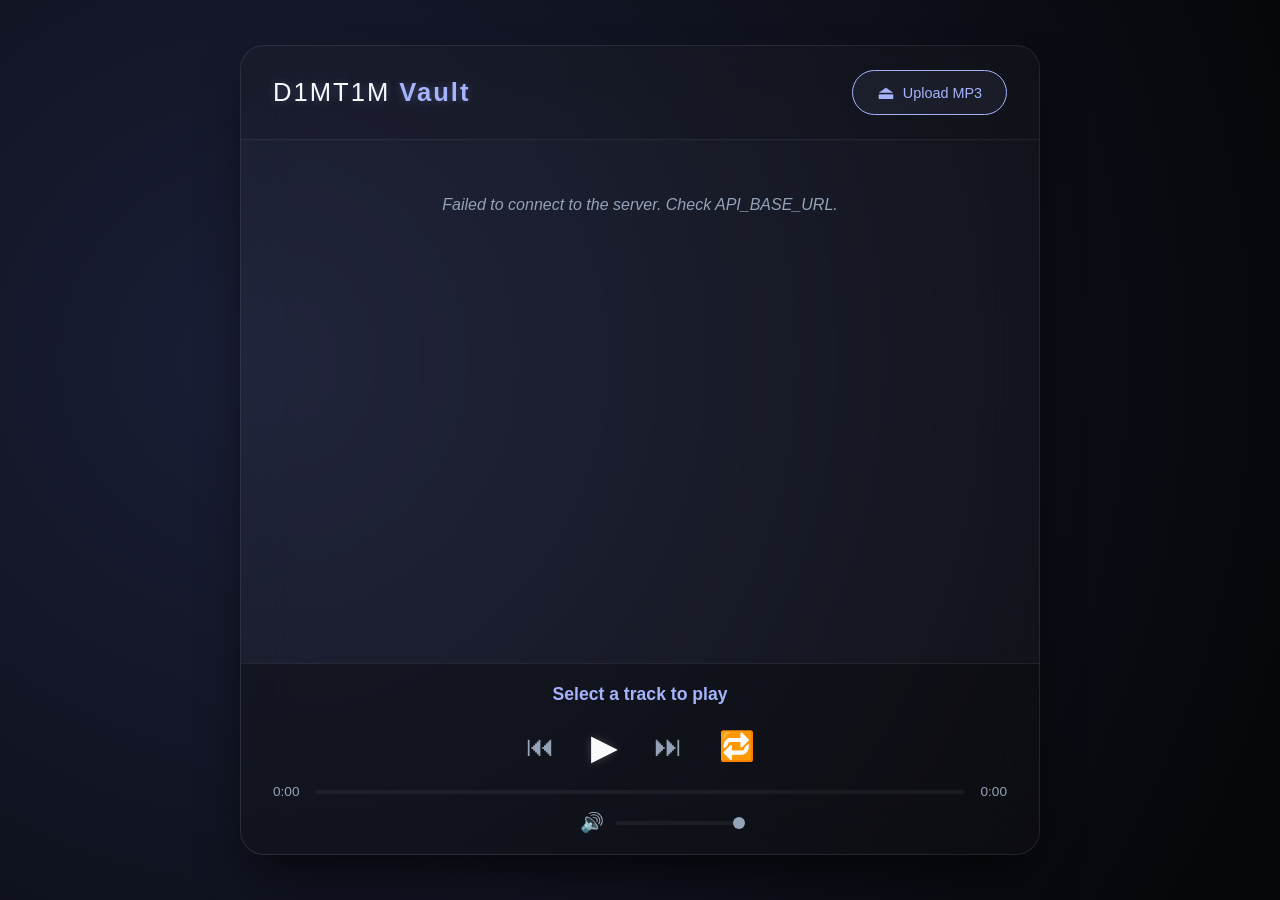
==== index.html @ 1cbc13b2 "Rename music.html to index.html" ====
<!DOCTYPE html>
<html lang="en">
<head>
    <meta charset="UTF-8">
    <meta name="viewport" content="width=device-width, initial-scale=1.0, maximum-scale=1.0, user-scalable=no">
    <title>D1MT1M Vault</title>
    <link rel="stylesheet" href="style.css">
</head>
<body>
    <div class="glass-container">
        <header>
            <h1>D1MT1M <span class="accent">Vault</span></h1>
            <label class="upload-btn">
                <span class="icon">⏏</span>
                Upload MP3
                <input type="file" id="fileInput" accept="audio/mp3" hidden>
            </label>
        </header>

        <main id="trackList">
            <div class="empty-state">Loading library...</div>
        </main>

        <footer class="player-container">
            <div class="now-playing">
                <span id="currentTrackName">Select a track to play</span>
            </div>
            
            <div class="custom-player">
                <div class="controls-row">
                    <button id="prevBtn" class="control-btn" title="Previous">⏮</button>
                    <button id="playBtn" class="control-btn play-pause-btn" title="Play/Pause">▶</button>
                    <button id="nextBtn" class="control-btn" title="Next">⏭</button>
                    <button id="repeatBtn" class="control-btn repeat-btn" title="Repeat Single Track">🔁</button>
                </div>
                
                <div class="progress-row">
                    <span id="currentTime">0:00</span>
                    <div class="progress-container">
                        <div class="progress-bar">
                            <div class="progress-fill"></div>
                            <div class="progress-knob"></div>
                        </div>
                    </div>
                    <span id="totalTime">0:00</span>
                </div>
                
                <div class="volume-row">
                    <span class="volume-icon">🔊</span>
                    <input type="range" id="volumeSlider" min="0" max="1" step="0.01" value="1">
                </div>
            </div>
            
            <audio id="audioPlayer"></audio>
        </footer>
    </div>

    <script src="script.js"></script>
</body>
</html>
---- style.css ----
:root {
    --bg-base: #06070a;
    --bg-complex: radial-gradient(circle at 10% 20%, #1a1e36 0%, transparent 40%),
                  radial-gradient(circle at 90% 80%, #151a2d 0%, transparent 40%);
    --glass-bg: rgba(255, 255, 255, 0.03);
    --glass-border: rgba(255, 255, 255, 0.08);
    --accent: #a5b4fc;
    --accent-hover: #c7d2fe;
    --text-main: #f8fafc;
    --text-muted: #94a3b8;
    --shadow-main: 0 25px 50px -12px rgba(0, 0, 0, 0.7);
    --transition-smooth: all 0.3s cubic-bezier(0.4, 0, 0.2, 1);
}

* { box-sizing: border-box; }

body {
    margin: 0;
    font-family: -apple-system, BlinkMacSystemFont, "Segoe UI", Roboto, sans-serif;
    background-color: var(--bg-base);
    background-image: var(--bg-complex);
    color: var(--text-main);
    height: 100vh;
    display: flex;
    justify-content: center;
    align-items: center;
    overflow: hidden;
    /* Анимация фона */
    background-size: 200% 200%;
    animation: gradientMove 15s ease infinite;
}

@keyframes gradientMove {
    0% { background-position: 0% 50%; }
    50% { background-position: 100% 50%; }
    100% { background-position: 0% 50%; }
}

.glass-container {
    width: 95%;
    max-width: 800px;
    height: 90vh;
    background: var(--glass-bg);
    backdrop-filter: blur(25px);
    -webkit-backdrop-filter: blur(25px);
    border: 1px solid var(--glass-border);
    border-radius: 24px;
    box-shadow: var(--shadow-main);
    display: flex;
    flex-direction: column;
    overflow: hidden;
}

/* Улучшенный хэдер */
header {
    padding: 24px 32px;
    display: flex;
    justify-content: space-between;
    align-items: center;
    border-bottom: 1px solid var(--glass-border);
    background: rgba(0,0,0,0.1);
}

header h1 {
    margin: 0;
    font-size: 1.6rem;
    font-weight: 400;
    letter-spacing: 2px;
    text-shadow: 0 0 10px rgba(165,180,252,0.3);
}

.accent { font-weight: 700; color: var(--accent); }

.upload-btn {
    display: flex;
    align-items: center;
    gap: 8px;
    background: rgba(165,180,252,0.06);
    color: var(--accent);
    border: 1px solid var(--accent);
    padding: 10px 24px;
    border-radius: 30px;
    cursor: pointer;
    font-size: 0.9rem;
    font-weight: 500;
    transition: var(--transition-smooth);
}

.upload-btn:hover {
    background: var(--accent);
    color: var(--bg-base);
    box-shadow: 0 0 20px rgba(165,180,252,0.4);
}

.upload-btn .icon { font-size: 1.2rem; }

/* Улучшенный список треков */
main {
    flex: 1;
    padding: 24px 32px;
    overflow-y: auto;
    display: flex;
    flex-direction: column;
    gap: 12px;
}

main::-webkit-scrollbar { width: 6px; }
main::-webkit-scrollbar-thumb { background: rgba(255,255,255,0.06); border-radius: 10px; }

.track-item {
    background: rgba(255,255,255, 0.01);
    border: 1px solid transparent;
    padding: 18px 24px;
    border-radius: 16px;
    cursor: pointer;
    transition: var(--transition-smooth);
    display: flex;
    align-items: center;
    font-size: 1rem;
}

.track-item:hover {
    background: rgba(255,255,255, 0.04);
    border-color: var(--glass-border);
    transform: translateX(8px);
    box-shadow: 0 4px 12px rgba(0,0,0,0.2);
}

.track-item.playing {
    background: rgba(165,180,252, 0.04);
    border-left: 4px solid var(--accent);
    padding-left: 21px;
    box-shadow: 0 4px 12px rgba(165,180,252, 0.1);
}

.empty-state { text-align: center; color: var(--text-muted); margin-top: 2rem; font-style: italic; }

/* Кастомный Плеер (Liquid Glass) */
.player-container {
    padding: 20px 32px;
    background: rgba(0,0,0,0.3);
    border-top: 1px solid var(--glass-border);
    display: flex;
    flex-direction: column;
    gap: 16px;
}

.now-playing {
    font-size: 1.1rem;
    font-weight: 600;
    color: var(--accent);
    white-space: nowrap;
    overflow: hidden;
    text-overflow: ellipsis;
    text-align: center;
}

.custom-player {
    display: flex;
    flex-direction: column;
    gap: 12px;
}

/* Кнопки управления */
.controls-row {
    display: flex;
    justify-content: center;
    gap: 20px;
    align-items: center;
}

.control-btn {
    background: transparent;
    border: none;
    color: var(--text-muted);
    font-size: 1.8rem;
    cursor: pointer;
    transition: var(--transition-smooth);
    padding: 8px;
    line-height: 1;
}

.control-btn:hover { color: var(--text-main); transform: scale(1.1); }
.play-pause-btn { font-size: 2.2rem; color: var(--text-main); text-shadow: 0 0 10px rgba(255,255,255,0.2); }
.play-pause-btn:hover { color: var(--accent); }

.repeat-btn.active { color: var(--accent); text-shadow: 0 0 8px rgba(165,180,252,0.5); }

/* Улучшенный прогресс бар */
.progress-row {
    display: flex;
    align-items: center;
    gap: 12px;
    font-size: 0.85rem;
    color: var(--text-muted);
}

.progress-container {
    flex: 1;
    height: 10px;
    display: flex;
    align-items: center;
    cursor: pointer;
    padding: 0 5px;
}

.progress-bar {
    width: 100%;
    height: 4px;
    background: rgba(255,255,255,0.05);
    border-radius: 4px;
    position: relative;
    overflow: hidden;
}

.progress-fill {
    height: 100%;
    background: var(--accent);
    width: 0%;
    transition: width 0.1s linear;
}

.progress-knob {
    position: absolute;
    height: 12px;
    width: 12px;
    background: var(--text-main);
    border-radius: 50%;
    top: -4px;
    left: -6px;
    opacity: 0;
    transition: opacity 0.2s ease;
    box-shadow: 0 2px 5px rgba(0,0,0,0.3);
}

.progress-container:hover .progress-knob { opacity: 1; }
.progress-container:hover .progress-fill { background: var(--text-main); }

/* Громкость */
.volume-row {
    display: flex;
    align-items: center;
    gap: 10px;
    max-width: 120px;
    margin: 0 auto;
}

.volume-icon { font-size: 1.2rem; color: var(--text-muted); }

#volumeSlider {
    flex: 1;
    -webkit-appearance: none;
    background: rgba(255,255,255,0.05);
    height: 4px;
    border-radius: 4px;
    cursor: pointer;
    outline: none;
}

#volumeSlider::-webkit-slider-thumb {
    -webkit-appearance: none;
    height: 12px;
    width: 12px;
    background: var(--text-muted);
    border-radius: 50%;
    cursor: pointer;
    transition: var(--transition-smooth);
}

#volumeSlider::-webkit-slider-thumb:hover { background: var(--accent); transform: scale(1.2); }

/* Медиа-запрос для iPhone/мобильных */
@media (max-width: 600px) {
    .glass-container { width: 100%; height: 100vh; border-radius: 0; border: none; }
    header { padding: 18px 24px; }
    main { padding: 18px 24px; }
    .player-container { padding: 18px 24px; }
    .track-item { padding: 16px 20px; }
}
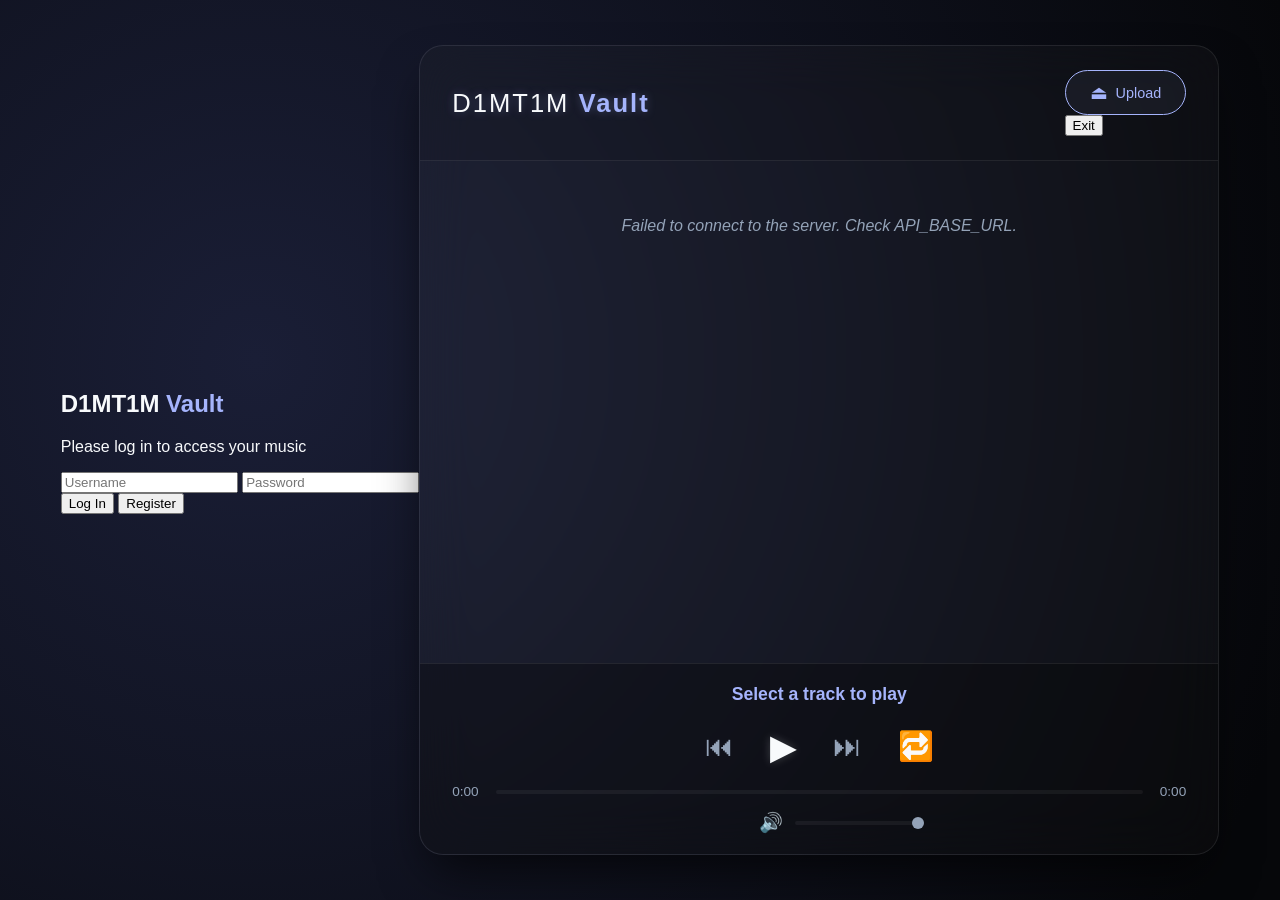
==== commit d523bd1c: "Add authentication overlay and update UI elements" ====
--- a/index.html
+++ b/index.html
@@ -7,14 +7,31 @@
     <link rel="stylesheet" href="style.css">
 </head>
 <body>
-    <div class="glass-container">
+    <div id="authScreen" class="auth-overlay">
+        <div class="auth-box">
+            <h2>D1MT1M <span class="accent">Vault</span></h2>
+            <p id="authSubtitle">Please log in to access your music</p>
+            <input type="text" id="usernameInput" placeholder="Username">
+            <input type="password" id="passwordInput" placeholder="Password">
+            <div class="auth-buttons">
+                <button id="loginBtn">Log In</button>
+                <button id="registerBtn" class="secondary-btn">Register</button>
+            </div>
+            <p id="authMessage" class="error-msg"></p>
+        </div>
+    </div>
+
+    <div class="glass-container hidden" id="mainApp">
         <header>
             <h1>D1MT1M <span class="accent">Vault</span></h1>
-            <label class="upload-btn">
-                <span class="icon">⏏</span>
-                Upload MP3
-                <input type="file" id="fileInput" accept="audio/mp3" hidden>
-            </label>
+            <div class="header-right">
+                <span id="welcomeUser"></span>
+                <label class="upload-btn">
+                    <span class="icon">⏏</span> Upload
+                    <input type="file" id="fileInput" accept="audio/mp3" hidden>
+                </label>
+                <button id="logoutBtn" class="logout-btn">Exit</button>
+            </div>
         </header>
 
         <main id="trackList">
@@ -28,10 +45,10 @@
             
             <div class="custom-player">
                 <div class="controls-row">
-                    <button id="prevBtn" class="control-btn" title="Previous">⏮</button>
-                    <button id="playBtn" class="control-btn play-pause-btn" title="Play/Pause">▶</button>
-                    <button id="nextBtn" class="control-btn" title="Next">⏭</button>
-                    <button id="repeatBtn" class="control-btn repeat-btn" title="Repeat Single Track">🔁</button>
+                    <button id="prevBtn" class="control-btn">⏮</button>
+                    <button id="playBtn" class="control-btn play-pause-btn">▶</button>
+                    <button id="nextBtn" class="control-btn">⏭</button>
+                    <button id="repeatBtn" class="control-btn repeat-btn">🔁</button>
                 </div>
                 
                 <div class="progress-row">
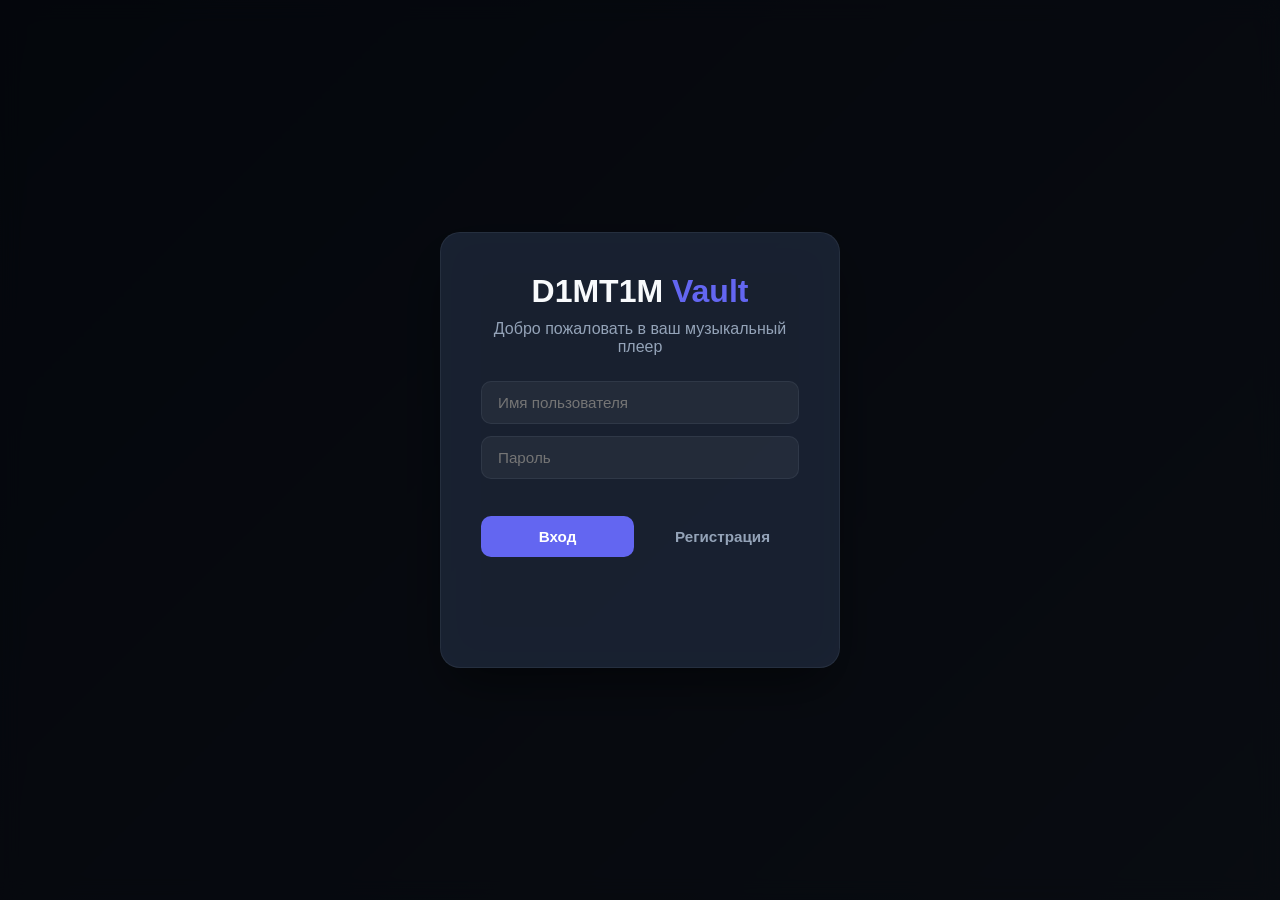
==== commit a9ec40a8: "Add files via upload" ====
--- a/index.html
+++ b/index.html
@@ -1,77 +1,114 @@
 <!DOCTYPE html>
-<html lang="en">
+<html lang="ru">
 <head>
     <meta charset="UTF-8">
-    <meta name="viewport" content="width=device-width, initial-scale=1.0, maximum-scale=1.0, user-scalable=no">
-    <title>D1MT1M Vault</title>
+    <meta name="viewport" content="width=device-width, initial-scale=1.0">
+    <title>D1MT1M Vault - Music Player</title>
     <link rel="stylesheet" href="style.css">
 </head>
 <body>
+    <!-- AUTH SCREEN -->
     <div id="authScreen" class="auth-overlay">
         <div class="auth-box">
             <h2>D1MT1M <span class="accent">Vault</span></h2>
-            <p id="authSubtitle">Please log in to access your music</p>
-            <input type="text" id="usernameInput" placeholder="Username">
-            <input type="password" id="passwordInput" placeholder="Password">
+            <p id="authSubtitle">Добро пожаловать в ваш музыкальный плеер</p>
+            <input type="text" id="usernameInput" placeholder="Имя пользователя">
+            <input type="password" id="passwordInput" placeholder="Пароль">
             <div class="auth-buttons">
-                <button id="loginBtn">Log In</button>
-                <button id="registerBtn" class="secondary-btn">Register</button>
+                <button id="loginBtn">Вход</button>
+                <button id="registerBtn" class="secondary-btn">Регистрация</button>
             </div>
             <p id="authMessage" class="error-msg"></p>
         </div>
     </div>
 
-    <div class="glass-container hidden" id="mainApp">
-        <header>
-            <h1>D1MT1M <span class="accent">Vault</span></h1>
+    <!-- MAIN APP -->
+    <div id="mainApp" class="main-app hidden">
+        <!-- HEADER -->
+        <header class="app-header">
+            <div class="header-left">
+                <h1>D1MT1M <span class="accent">Vault</span></h1>
+            </div>
             <div class="header-right">
-                <span id="welcomeUser"></span>
+                <span id="welcomeUser" class="welcome-text"></span>
                 <label class="upload-btn">
-                    <span class="icon">⏏</span> Upload
+                    <span class="upload-icon">⏫</span> Загрузить
                     <input type="file" id="fileInput" accept="audio/mp3" hidden>
                 </label>
-                <button id="logoutBtn" class="logout-btn">Exit</button>
+                <button id="logoutBtn" class="logout-btn">Выход</button>
             </div>
         </header>
 
-        <main id="trackList">
-            <div class="empty-state">Loading library...</div>
-        </main>
+        <!-- MAIN CONTAINER -->
+        <div class="player-wrapper">
+            <!-- LEFT SIDEBAR - PLAYLIST -->
+            <aside class="playlist-sidebar">
+                <div class="playlist-header">
+                    <h3>🎵 Ваша библиотека</h3>
+                </div>
+                <div id="trackList" class="track-list">
+                    <div class="empty-state">Загружаем вашу библиотеку...</div>
+                </div>
+            </aside>
 
-        <footer class="player-container">
-            <div class="now-playing">
-                <span id="currentTrackName">Select a track to play</span>
-            </div>
-            
-            <div class="custom-player">
-                <div class="controls-row">
-                    <button id="prevBtn" class="control-btn">⏮</button>
-                    <button id="playBtn" class="control-btn play-pause-btn">▶</button>
-                    <button id="nextBtn" class="control-btn">⏭</button>
-                    <button id="repeatBtn" class="control-btn repeat-btn">🔁</button>
+            <!-- CENTER - PLAYER -->
+            <main class="player-center">
+                <!-- NOW PLAYING CARD -->
+                <div class="now-playing-card">
+                    <div class="album-art">
+                        <div class="album-placeholder">🎵</div>
+                    </div>
+                    <div class="track-info">
+                        <h2 id="currentTrackName" class="track-title">Выберите трек для воспроизведения</h2>
+                        <p class="track-artist">D1MT1M Vault</p>
+                    </div>
                 </div>
-                
-                <div class="progress-row">
-                    <span id="currentTime">0:00</span>
+
+                <!-- PROGRESS BAR -->
+                <div class="progress-section">
                     <div class="progress-container">
                         <div class="progress-bar">
                             <div class="progress-fill"></div>
                             <div class="progress-knob"></div>
                         </div>
                     </div>
-                    <span id="totalTime">0:00</span>
+                    <div class="time-display">
+                        <span id="currentTime" class="time">0:00</span>
+                        <span id="totalTime" class="time">0:00</span>
+                    </div>
                 </div>
-                
-                <div class="volume-row">
+
+                <!-- CONTROLS -->
+                <div class="controls-section">
+                    <div class="controls-main">
+                        <button id="prevBtn" class="control-btn btn-prev" title="Предыдущий трек">
+                            <span>⏮️</span>
+                        </button>
+                        <button id="playBtn" class="control-btn btn-play-pause" title="Воспроизведение">
+                            <span>▶</span>
+                        </button>
+                        <button id="nextBtn" class="control-btn btn-next" title="Следующий трек">
+                            <span>⏭️</span>
+                        </button>
+                    </div>
+                    <button id="repeatBtn" class="control-btn btn-repeat" title="Повтор">
+                        <span>🔁</span>
+                    </button>
+                </div>
+
+                <!-- VOLUME CONTROL -->
+                <div class="volume-section">
                     <span class="volume-icon">🔊</span>
-                    <input type="range" id="volumeSlider" min="0" max="1" step="0.01" value="1">
+                    <input type="range" id="volumeSlider" class="volume-slider" min="0" max="1" step="0.01" value="1">
+                    <span class="volume-label">100%</span>
                 </div>
-            </div>
-            
-            <audio id="audioPlayer"></audio>
-        </footer>
+            </main>
+        </div>
+
+        <!-- AUDIO ELEMENT -->
+        <audio id="audioPlayer"></audio>
     </div>
 
     <script src="script.js"></script>
 </body>
-</html>
+</html>
--- a/style.css
+++ b/style.css
@@ -1,279 +1,707 @@
+/* ==========================================
+   ЦВЕТОВЫЕ ПЕРЕМЕННЫЕ И ОСНОВНЫЕ СТИЛИ
+   ========================================== */
 :root {
-    --bg-base: #06070a;
-    --bg-complex: radial-gradient(circle at 10% 20%, #1a1e36 0%, transparent 40%),
-                  radial-gradient(circle at 90% 80%, #151a2d 0%, transparent 40%);
-    --glass-bg: rgba(255, 255, 255, 0.03);
-    --glass-border: rgba(255, 255, 255, 0.08);
-    --accent: #a5b4fc;
-    --accent-hover: #c7d2fe;
+    --bg-dark: #0f172a;
+    --bg-secondary: #1e293b;
+    --glass-bg: rgba(30, 41, 59, 0.8);
+    --glass-border: rgba(148, 163, 184, 0.1);
+    --accent: #6366f1;
+    --accent-light: #818cf8;
+    --accent-hover: #4f46e5;
     --text-main: #f8fafc;
     --text-muted: #94a3b8;
-    --shadow-main: 0 25px 50px -12px rgba(0, 0, 0, 0.7);
-    --transition-smooth: all 0.3s cubic-bezier(0.4, 0, 0.2, 1);
-}
-
-* { box-sizing: border-box; }
+    --text-dark: #475569;
+    --success: #4ade80;
+    --error: #f87171;
+    --transition: all 0.3s cubic-bezier(0.4, 0, 0.2, 1);
+}
+
+* {
+    margin: 0;
+    padding: 0;
+    box-sizing: border-box;
+}
 
 body {
-    margin: 0;
-    font-family: -apple-system, BlinkMacSystemFont, "Segoe UI", Roboto, sans-serif;
-    background-color: var(--bg-base);
-    background-image: var(--bg-complex);
+    font-family: 'Inter', -apple-system, BlinkMacSystemFont, 'Segoe UI', sans-serif;
+    background: linear-gradient(135deg, #0f172a 0%, #1e293b 100%);
     color: var(--text-main);
+    min-height: 100vh;
+    overflow: hidden;
+}
+
+/* ==========================================
+   АВТОРИЗАЦИЯ
+   ========================================== */
+.auth-overlay {
+    position: fixed;
+    inset: 0;
+    background: rgba(0, 0, 0, 0.7);
+    backdrop-filter: blur(10px);
+    display: flex;
+    justify-content: center;
+    align-items: center;
+    z-index: 1000;
+    padding: 20px;
+}
+
+.auth-box {
+    background: var(--glass-bg);
+    border: 1px solid var(--glass-border);
+    backdrop-filter: blur(20px);
+    border-radius: 20px;
+    padding: 40px;
+    width: 100%;
+    max-width: 400px;
+    box-shadow: 0 25px 50px -12px rgba(0, 0, 0, 0.5);
+}
+
+.auth-box h2 {
+    font-size: 2rem;
+    margin-bottom: 10px;
+    text-align: center;
+    font-weight: 800;
+}
+
+.auth-box p {
+    text-align: center;
+    color: var(--text-muted);
+    margin-bottom: 25px;
+}
+
+.auth-box input {
+    width: 100%;
+    padding: 12px 16px;
+    margin-bottom: 12px;
+    background: rgba(255, 255, 255, 0.05);
+    border: 1px solid var(--glass-border);
+    border-radius: 10px;
+    color: var(--text-main);
+    font-size: 0.95rem;
+    transition: var(--transition);
+}
+
+.auth-box input:focus {
+    outline: none;
+    border-color: var(--accent);
+    background: rgba(99, 102, 241, 0.1);
+}
+
+.auth-buttons {
+    display: flex;
+    gap: 12px;
+    margin: 25px 0;
+}
+
+.auth-buttons button {
+    flex: 1;
+    padding: 12px 20px;
+    border: none;
+    border-radius: 10px;
+    font-weight: 600;
+    cursor: pointer;
+    font-size: 0.95rem;
+    transition: var(--transition);
+}
+
+#loginBtn {
+    background: var(--accent);
+    color: white;
+}
+
+#loginBtn:hover {
+    background: var(--accent-hover);
+    transform: translateY(-2px);
+}
+
+.secondary-btn {
+    background: transparent;
+    border: 1px solid var(--glass-border);
+    color: var(--text-muted);
+}
+
+.secondary-btn:hover {
+    background: rgba(255, 255, 255, 0.05);
+    border-color: var(--accent);
+    color: var(--accent);
+}
+
+.error-msg {
+    text-align: center;
+    color: var(--error);
+    font-size: 0.9rem;
+    min-height: 20px;
+}
+
+/* ==========================================
+   ГЛАВНОЕ ПРИЛОЖЕНИЕ
+   ========================================== */
+.main-app {
+    display: flex;
+    flex-direction: column;
     height: 100vh;
-    display: flex;
-    justify-content: center;
-    align-items: center;
+    gap: 0;
+}
+
+.main-app.hidden {
+    display: none;
+}
+
+/* HEADER */
+.app-header {
+    background: rgba(30, 41, 59, 0.5);
+    border-bottom: 1px solid var(--glass-border);
+    padding: 16px 30px;
+    display: flex;
+    justify-content: space-between;
+    align-items: center;
+    backdrop-filter: blur(10px);
+    flex-shrink: 0;
+}
+
+.header-left h1 {
+    font-size: 1.5rem;
+    font-weight: 800;
+    letter-spacing: -0.025em;
+}
+
+.header-right {
+    display: flex;
+    align-items: center;
+    gap: 16px;
+}
+
+.welcome-text {
+    color: var(--text-muted);
+    font-size: 0.9rem;
+}
+
+.upload-btn {
+    display: flex;
+    align-items: center;
+    gap: 8px;
+    background: var(--accent);
+    color: white;
+    padding: 10px 18px;
+    border-radius: 10px;
+    font-weight: 600;
+    font-size: 0.9rem;
+    cursor: pointer;
+    transition: var(--transition);
+    border: none;
+}
+
+.upload-btn:hover {
+    background: var(--accent-hover);
+    transform: translateY(-1px);
+}
+
+.upload-icon {
+    font-size: 1.1rem;
+}
+
+.logout-btn {
+    background: transparent;
+    border: 1px solid rgba(248, 113, 113, 0.3);
+    color: var(--error);
+    padding: 10px 18px;
+    border-radius: 10px;
+    font-weight: 600;
+    cursor: pointer;
+    transition: var(--transition);
+}
+
+.logout-btn:hover {
+    background: rgba(248, 113, 113, 0.1);
+    border-color: var(--error);
+}
+
+/* ==========================================
+   PLAYER WRAPPER (ДВУХКОЛОННЫЙ МАКЕТ)
+   ========================================== */
+.player-wrapper {
+    display: flex;
+    gap: 0;
+    flex: 1;
     overflow: hidden;
-    /* Анимация фона */
-    background-size: 200% 200%;
-    animation: gradientMove 15s ease infinite;
-}
-
-@keyframes gradientMove {
-    0% { background-position: 0% 50%; }
-    50% { background-position: 100% 50%; }
-    100% { background-position: 0% 50%; }
-}
-
-.glass-container {
-    width: 95%;
-    max-width: 800px;
-    height: 90vh;
-    background: var(--glass-bg);
-    backdrop-filter: blur(25px);
-    -webkit-backdrop-filter: blur(25px);
-    border: 1px solid var(--glass-border);
-    border-radius: 24px;
-    box-shadow: var(--shadow-main);
+}
+
+/* LEFT SIDEBAR - PLAYLIST */
+.playlist-sidebar {
+    width: 280px;
+    background: rgba(15, 23, 42, 0.5);
+    border-right: 1px solid var(--glass-border);
     display: flex;
     flex-direction: column;
     overflow: hidden;
-}
-
-/* Улучшенный хэдер */
-header {
-    padding: 24px 32px;
-    display: flex;
-    justify-content: space-between;
-    align-items: center;
+    flex-shrink: 0;
+}
+
+.playlist-header {
+    padding: 20px;
     border-bottom: 1px solid var(--glass-border);
-    background: rgba(0,0,0,0.1);
-}
-
-header h1 {
-    margin: 0;
-    font-size: 1.6rem;
-    font-weight: 400;
-    letter-spacing: 2px;
-    text-shadow: 0 0 10px rgba(165,180,252,0.3);
-}
-
-.accent { font-weight: 700; color: var(--accent); }
-
-.upload-btn {
-    display: flex;
-    align-items: center;
-    gap: 8px;
-    background: rgba(165,180,252,0.06);
-    color: var(--accent);
-    border: 1px solid var(--accent);
-    padding: 10px 24px;
-    border-radius: 30px;
-    cursor: pointer;
-    font-size: 0.9rem;
-    font-weight: 500;
-    transition: var(--transition-smooth);
-}
-
-.upload-btn:hover {
-    background: var(--accent);
-    color: var(--bg-base);
-    box-shadow: 0 0 20px rgba(165,180,252,0.4);
-}
-
-.upload-btn .icon { font-size: 1.2rem; }
-
-/* Улучшенный список треков */
-main {
+    flex-shrink: 0;
+}
+
+.playlist-header h3 {
+    font-size: 1.1rem;
+    font-weight: 700;
+    color: var(--text-main);
+}
+
+.track-list {
     flex: 1;
-    padding: 24px 32px;
     overflow-y: auto;
-    display: flex;
-    flex-direction: column;
-    gap: 12px;
-}
-
-main::-webkit-scrollbar { width: 6px; }
-main::-webkit-scrollbar-thumb { background: rgba(255,255,255,0.06); border-radius: 10px; }
+    padding: 10px;
+}
+
+.track-list::-webkit-scrollbar {
+    width: 6px;
+}
+
+.track-list::-webkit-scrollbar-track {
+    background: transparent;
+}
+
+.track-list::-webkit-scrollbar-thumb {
+    background: rgba(148, 163, 184, 0.2);
+    border-radius: 3px;
+}
+
+.track-list::-webkit-scrollbar-thumb:hover {
+    background: rgba(148, 163, 184, 0.4);
+}
 
 .track-item {
-    background: rgba(255,255,255, 0.01);
+    padding: 12px 14px;
+    background: rgba(255, 255, 255, 0.02);
     border: 1px solid transparent;
-    padding: 18px 24px;
-    border-radius: 16px;
-    cursor: pointer;
-    transition: var(--transition-smooth);
-    display: flex;
-    align-items: center;
-    font-size: 1rem;
-}
-
-.track-item:hover {
-    background: rgba(255,255,255, 0.04);
-    border-color: var(--glass-border);
-    transform: translateX(8px);
-    box-shadow: 0 4px 12px rgba(0,0,0,0.2);
-}
-
-.track-item.playing {
-    background: rgba(165,180,252, 0.04);
-    border-left: 4px solid var(--accent);
-    padding-left: 21px;
-    box-shadow: 0 4px 12px rgba(165,180,252, 0.1);
-}
-
-.empty-state { text-align: center; color: var(--text-muted); margin-top: 2rem; font-style: italic; }
-
-/* Кастомный Плеер (Liquid Glass) */
-.player-container {
-    padding: 20px 32px;
-    background: rgba(0,0,0,0.3);
-    border-top: 1px solid var(--glass-border);
-    display: flex;
-    flex-direction: column;
-    gap: 16px;
-}
-
-.now-playing {
-    font-size: 1.1rem;
-    font-weight: 600;
-    color: var(--accent);
+    border-radius: 10px;
+    margin-bottom: 8px;
+    cursor: pointer;
+    transition: var(--transition);
     white-space: nowrap;
     overflow: hidden;
     text-overflow: ellipsis;
+    font-size: 0.9rem;
+    color: var(--text-muted);
+}
+
+.track-item:hover {
+    background: rgba(99, 102, 241, 0.1);
+    border-color: var(--accent);
+    transform: translateX(4px);
+    color: var(--text-main);
+}
+
+.track-item.playing {
+    background: linear-gradient(135deg, rgba(99, 102, 241, 0.2), rgba(99, 102, 241, 0.1));
+    border-color: var(--accent);
+    color: var(--accent-light);
+    font-weight: 600;
+}
+
+.empty-state {
     text-align: center;
-}
-
-.custom-player {
+    color: var(--text-muted);
+    padding: 40px 20px;
+    font-style: italic;
+    font-size: 0.9rem;
+}
+
+/* CENTER - PLAYER */
+.player-center {
+    flex: 1;
     display: flex;
     flex-direction: column;
-    gap: 12px;
-}
-
-/* Кнопки управления */
-.controls-row {
+    justify-content: space-between;
+    align-items: center;
+    padding: 40px 30px;
+    overflow-y: auto;
+}
+
+/* NOW PLAYING CARD */
+.now-playing-card {
+    display: flex;
+    flex-direction: column;
+    align-items: center;
+    gap: 30px;
+    width: 100%;
+    max-width: 450px;
+    margin-top: 20px;
+}
+
+.album-art {
+    width: 280px;
+    height: 280px;
+    background: linear-gradient(135deg, rgba(99, 102, 241, 0.2), rgba(99, 102, 241, 0.05));
+    border: 2px solid var(--glass-border);
+    border-radius: 20px;
     display: flex;
     justify-content: center;
-    gap: 20px;
-    align-items: center;
+    align-items: center;
+    box-shadow: 0 20px 50px -12px rgba(99, 102, 241, 0.3);
+}
+
+.album-placeholder {
+    font-size: 80px;
+}
+
+.track-info {
+    text-align: center;
+    width: 100%;
+}
+
+.track-title {
+    font-size: 1.8rem;
+    font-weight: 700;
+    color: var(--text-main);
+    margin-bottom: 8px;
+    word-wrap: break-word;
+}
+
+.track-artist {
+    color: var(--text-muted);
+    font-size: 1rem;
+}
+
+/* PROGRESS SECTION */
+.progress-section {
+    width: 100%;
+    max-width: 450px;
+    margin: 30px 0;
+}
+
+.progress-container {
+    width: 100%;
+    height: 8px;
+    background: rgba(255, 255, 255, 0.05);
+    border-radius: 10px;
+    cursor: pointer;
+    position: relative;
+    margin-bottom: 12px;
+    transition: var(--transition);
+}
+
+.progress-container:hover {
+    background: rgba(255, 255, 255, 0.1);
+}
+
+.progress-bar {
+    position: relative;
+    width: 100%;
+    height: 100%;
+}
+
+.progress-fill {
+    height: 100%;
+    background: linear-gradient(90deg, var(--accent), var(--accent-light));
+    border-radius: 10px;
+    width: 0%;
+    transition: width 0.1s linear;
+}
+
+.progress-knob {
+    width: 14px;
+    height: 14px;
+    background: var(--text-main);
+    border-radius: 50%;
+    position: absolute;
+    top: 50%;
+    transform: translateY(-50%);
+    left: 0;
+    box-shadow: 0 0 15px rgba(99, 102, 241, 0.5);
+    transition: transform 0.1s ease;
+    opacity: 0;
+}
+
+.progress-container:hover .progress-knob {
+    opacity: 1;
+    transform: translateY(-50%) scale(1.3);
+}
+
+.time-display {
+    display: flex;
+    justify-content: space-between;
+    color: var(--text-muted);
+    font-size: 0.85rem;
+    font-weight: 500;
+}
+
+/* CONTROLS SECTION */
+.controls-section {
+    display: flex;
+    align-items: center;
+    gap: 30px;
+    width: 100%;
+    max-width: 450px;
+    justify-content: center;
+    margin: 20px 0;
+}
+
+.controls-main {
+    display: flex;
+    align-items: center;
+    gap: 16px;
 }
 
 .control-btn {
     background: transparent;
     border: none;
+    color: var(--text-main);
+    font-size: 1.5rem;
+    cursor: pointer;
+    width: 50px;
+    height: 50px;
+    display: flex;
+    justify-content: center;
+    align-items: center;
+    border-radius: 50%;
+    transition: var(--transition);
+    border: 2px solid transparent;
+}
+
+.control-btn:hover {
+    color: var(--accent);
+    background: rgba(99, 102, 241, 0.1);
+    border-color: var(--accent);
+    transform: scale(1.1);
+}
+
+.btn-play-pause {
+    width: 70px;
+    height: 70px;
+    background: linear-gradient(135deg, var(--accent), var(--accent-hover));
+    color: white;
+    font-size: 1.8rem;
+    box-shadow: 0 10px 30px rgba(99, 102, 241, 0.4);
+    border-color: var(--accent);
+}
+
+.btn-play-pause:hover {
+    background: linear-gradient(135deg, var(--accent-hover), var(--accent));
+    transform: scale(1.08);
+    box-shadow: 0 15px 40px rgba(99, 102, 241, 0.6);
+}
+
+.btn-repeat {
+    width: 45px;
+    height: 45px;
+}
+
+.btn-repeat.active {
+    color: var(--success);
+    background: rgba(74, 222, 128, 0.1);
+    border-color: var(--success);
+    text-shadow: 0 0 10px var(--success);
+}
+
+/* VOLUME SECTION */
+.volume-section {
+    display: flex;
+    align-items: center;
+    gap: 12px;
+    width: 100%;
+    max-width: 450px;
+    margin-bottom: 30px;
+}
+
+.volume-icon {
+    font-size: 1.2rem;
+    min-width: 25px;
+}
+
+.volume-slider {
+    flex: 1;
+    height: 6px;
+    appearance: none;
+    background: rgba(255, 255, 255, 0.1);
+    border-radius: 10px;
+    outline: none;
+    cursor: pointer;
+}
+
+.volume-slider::-webkit-slider-thumb {
+    appearance: none;
+    width: 14px;
+    height: 14px;
+    background: var(--accent);
+    border-radius: 50%;
+    cursor: pointer;
+    box-shadow: 0 0 10px rgba(99, 102, 241, 0.5);
+    transition: var(--transition);
+}
+
+.volume-slider::-webkit-slider-thumb:hover {
+    transform: scale(1.3);
+    box-shadow: 0 0 15px rgba(99, 102, 241, 0.8);
+}
+
+.volume-slider::-moz-range-thumb {
+    width: 14px;
+    height: 14px;
+    background: var(--accent);
+    border: none;
+    border-radius: 50%;
+    cursor: pointer;
+    box-shadow: 0 0 10px rgba(99, 102, 241, 0.5);
+    transition: var(--transition);
+}
+
+.volume-slider::-moz-range-thumb:hover {
+    transform: scale(1.3);
+    box-shadow: 0 0 15px rgba(99, 102, 241, 0.8);
+}
+
+.volume-label {
     color: var(--text-muted);
-    font-size: 1.8rem;
-    cursor: pointer;
-    transition: var(--transition-smooth);
-    padding: 8px;
-    line-height: 1;
-}
-
-.control-btn:hover { color: var(--text-main); transform: scale(1.1); }
-.play-pause-btn { font-size: 2.2rem; color: var(--text-main); text-shadow: 0 0 10px rgba(255,255,255,0.2); }
-.play-pause-btn:hover { color: var(--accent); }
-
-.repeat-btn.active { color: var(--accent); text-shadow: 0 0 8px rgba(165,180,252,0.5); }
-
-/* Улучшенный прогресс бар */
-.progress-row {
-    display: flex;
-    align-items: center;
-    gap: 12px;
     font-size: 0.85rem;
-    color: var(--text-muted);
-}
-
-.progress-container {
-    flex: 1;
-    height: 10px;
-    display: flex;
-    align-items: center;
-    cursor: pointer;
-    padding: 0 5px;
-}
-
-.progress-bar {
-    width: 100%;
-    height: 4px;
-    background: rgba(255,255,255,0.05);
-    border-radius: 4px;
-    position: relative;
-    overflow: hidden;
-}
-
-.progress-fill {
-    height: 100%;
-    background: var(--accent);
-    width: 0%;
-    transition: width 0.1s linear;
-}
-
-.progress-knob {
-    position: absolute;
-    height: 12px;
-    width: 12px;
-    background: var(--text-main);
-    border-radius: 50%;
-    top: -4px;
-    left: -6px;
-    opacity: 0;
-    transition: opacity 0.2s ease;
-    box-shadow: 0 2px 5px rgba(0,0,0,0.3);
-}
-
-.progress-container:hover .progress-knob { opacity: 1; }
-.progress-container:hover .progress-fill { background: var(--text-main); }
-
-/* Громкость */
-.volume-row {
-    display: flex;
-    align-items: center;
-    gap: 10px;
-    max-width: 120px;
-    margin: 0 auto;
-}
-
-.volume-icon { font-size: 1.2rem; color: var(--text-muted); }
-
-#volumeSlider {
-    flex: 1;
-    -webkit-appearance: none;
-    background: rgba(255,255,255,0.05);
-    height: 4px;
-    border-radius: 4px;
-    cursor: pointer;
-    outline: none;
-}
-
-#volumeSlider::-webkit-slider-thumb {
-    -webkit-appearance: none;
-    height: 12px;
-    width: 12px;
-    background: var(--text-muted);
-    border-radius: 50%;
-    cursor: pointer;
-    transition: var(--transition-smooth);
-}
-
-#volumeSlider::-webkit-slider-thumb:hover { background: var(--accent); transform: scale(1.2); }
-
-/* Медиа-запрос для iPhone/мобильных */
-@media (max-width: 600px) {
-    .glass-container { width: 100%; height: 100vh; border-radius: 0; border: none; }
-    header { padding: 18px 24px; }
-    main { padding: 18px 24px; }
-    .player-container { padding: 18px 24px; }
-    .track-item { padding: 16px 20px; }
-}+    min-width: 35px;
+    text-align: right;
+}
+
+/* ==========================================
+   УТИЛИТЫ
+   ========================================== */
+.accent {
+    color: var(--accent);
+}
+
+.hidden {
+    display: none !important;
+}
+
+/* ==========================================
+   АДАПТИВНОСТЬ
+   ========================================== */
+@media (max-width: 1200px) {
+    .playlist-sidebar {
+        width: 220px;
+    }
+
+    .player-center {
+        padding: 30px 20px;
+    }
+
+    .album-art {
+        width: 220px;
+        height: 220px;
+    }
+
+    .album-placeholder {
+        font-size: 60px;
+    }
+}
+
+@media (max-width: 768px) {
+    .player-wrapper {
+        flex-direction: column;
+    }
+
+    .playlist-sidebar {
+        width: 100%;
+        height: 200px;
+        border-right: none;
+        border-bottom: 1px solid var(--glass-border);
+        max-height: 200px;
+    }
+
+    .player-center {
+        padding: 20px;
+    }
+
+    .album-art {
+        width: 180px;
+        height: 180px;
+    }
+
+    .album-placeholder {
+        font-size: 50px;
+    }
+
+    .track-title {
+        font-size: 1.4rem;
+    }
+
+    .btn-play-pause {
+        width: 60px;
+        height: 60px;
+        font-size: 1.4rem;
+    }
+
+    .controls-section {
+        gap: 20px;
+    }
+
+    .control-btn {
+        width: 45px;
+        height: 45px;
+        font-size: 1.2rem;
+    }
+
+    .header-right {
+        gap: 12px;
+    }
+
+    .upload-btn,
+    .logout-btn {
+        padding: 8px 12px;
+        font-size: 0.8rem;
+    }
+}
+
+@media (max-width: 480px) {
+    .app-header {
+        padding: 12px 16px;
+        flex-wrap: wrap;
+        gap: 12px;
+    }
+
+    .header-left h1 {
+        font-size: 1.2rem;
+        width: 100%;
+    }
+
+    .header-right {
+        width: 100%;
+        justify-content: flex-start;
+    }
+
+    .playlist-sidebar {
+        height: 150px;
+    }
+
+    .player-center {
+        padding: 16px;
+    }
+
+    .album-art {
+        width: 140px;
+        height: 140px;
+    }
+
+    .album-placeholder {
+        font-size: 40px;
+    }
+
+    .track-title {
+        font-size: 1.1rem;
+    }
+
+    .controls-main {
+        gap: 12px;
+    }
+
+    .btn-play-pause {
+        width: 50px;
+        height: 50px;
+        font-size: 1.2rem;
+    }
+
+    .control-btn {
+        width: 40px;
+        height: 40px;
+        font-size: 1rem;
+    }
+}
